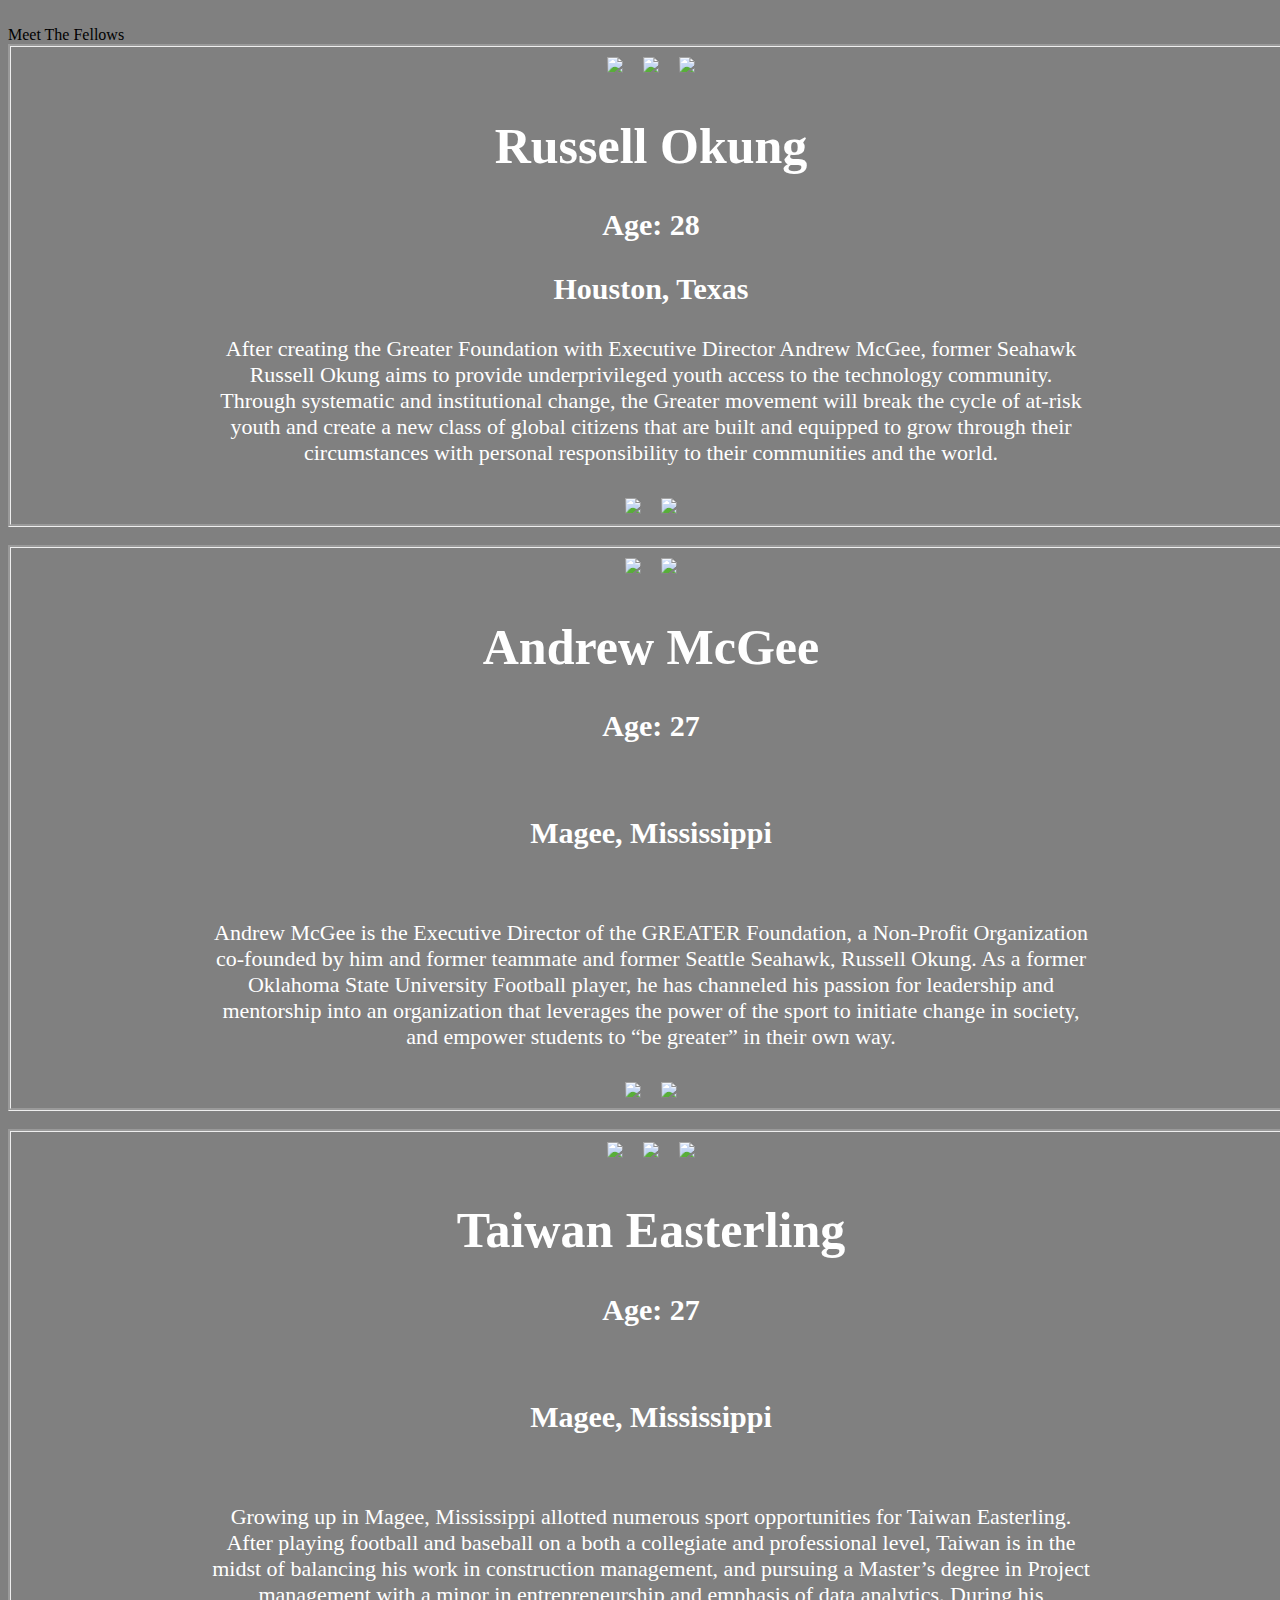
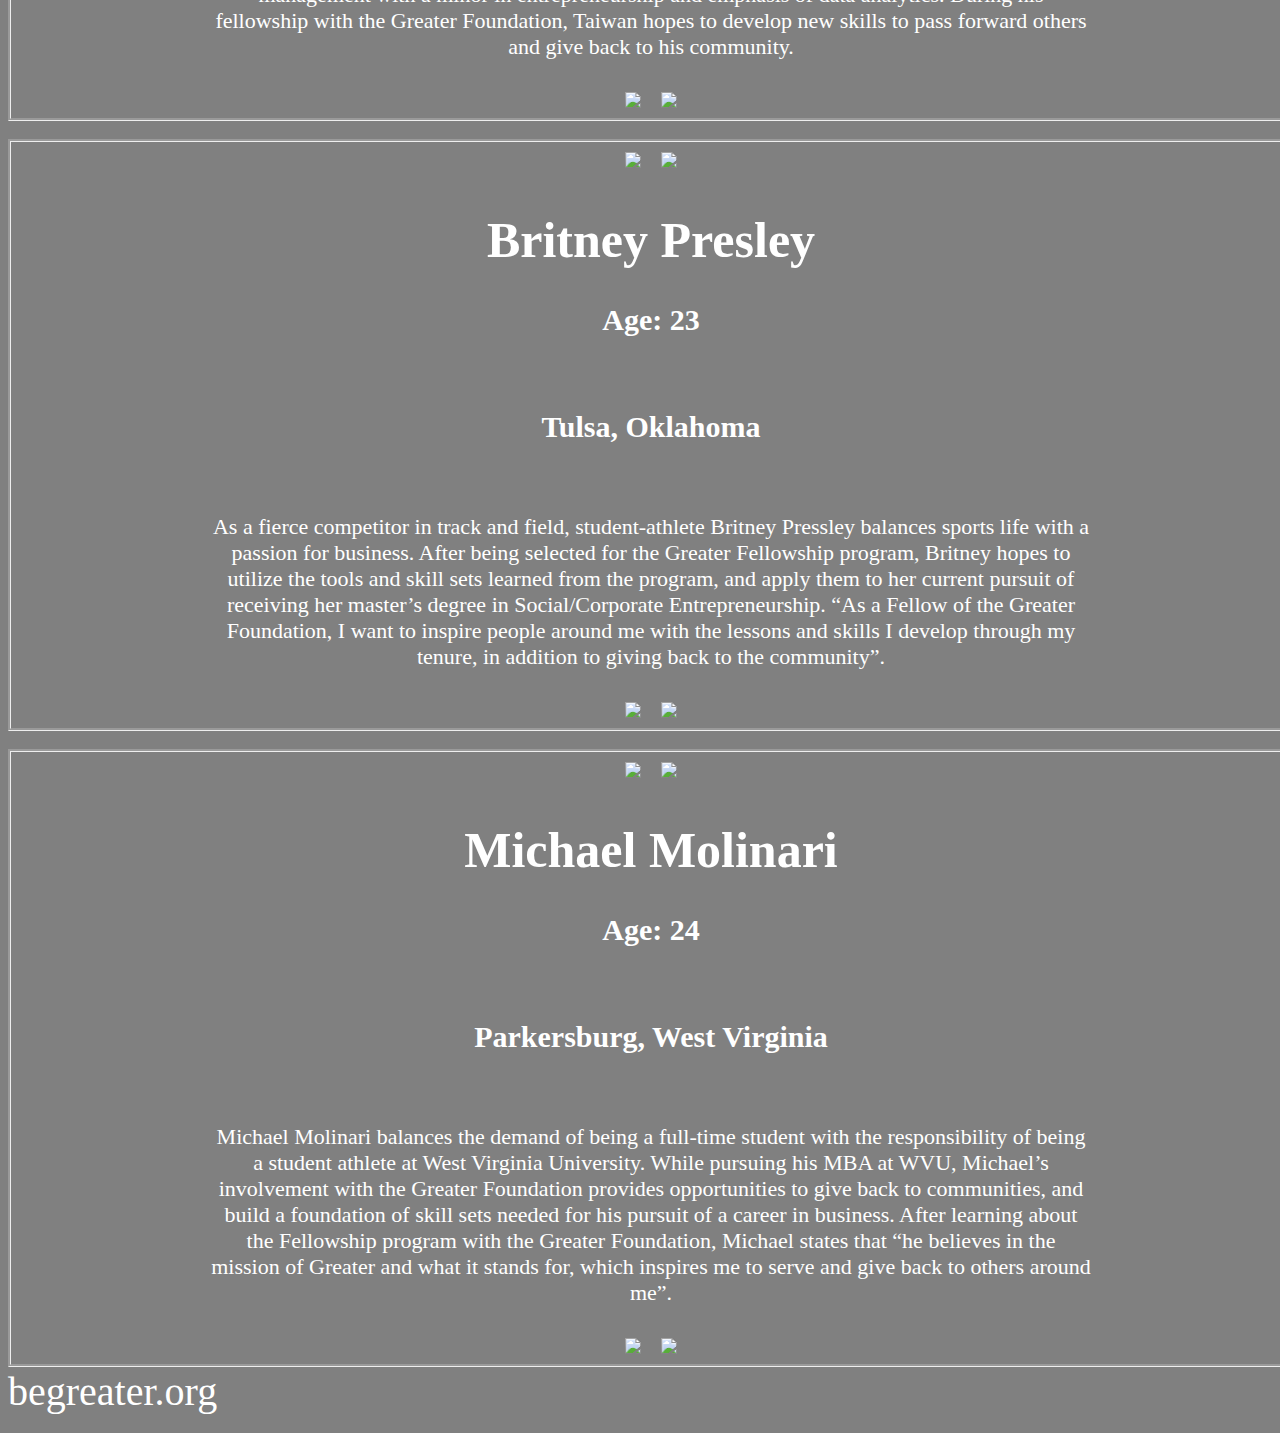
==== bios.html @ 5e9f5729 "Add files via upload" ====
<html>
  <head>
    <title>Meet The Fellows</title>
    <link rel="stylesheet" href="bios.css" type="text/css">
  </head>
​
  <body>
    <header>
      Meet The Fellows
    </header>
​
    <section>
      <article>
          <img src="OSU.png"><img src="russheadshot.jpg"><img src="Denver.png">
        <h1>Russell Okung</h1>
        <h2>
          Age: 28
        </h2>
        <h3>
          Houston, Texas
        </h3>
        <p>
          After creating the Greater Foundation with Executive Director Andrew McGee, former Seahawk Russell Okung aims to provide underprivileged youth access to the technology community.  Through systematic and institutional change, the Greater movement will break the cycle of at-risk youth and create a new class of global citizens that are built and equipped to grow through their circumstances with personal responsibility to their communities and the world.
        </p>
        <img src="russaction1.jpg"><img src="russaction2.jpg">
      </article>
​
      <article>
          <img src="andrewheadshot.jpg"><img src="OSU.png">
          <h1>Andrew McGee</h1>
          <h2>
            Age: 27
          </h2>
          </br>
          <h3>
            Magee, Mississippi
          </h3>
          </br>
          <p>
Andrew McGee is the Executive Director of the GREATER Foundation, a Non-Profit Organization co-founded by him and former teammate and former Seattle Seahawk, Russell Okung. As a former Oklahoma State University Football player, he has channeled his passion for leadership and mentorship into an organization that leverages the power of the sport to initiate change in society, and empower students to “be greater” in their own way.           </p>
        <img src="andrewaction1.jpg"><img src="andrewaction2.jpg">
      </article>
​
      <article>
        <img src="FSU.png"><img src="taiwanheadshot.jpg"><img src="Cubs.png">
        <h1>Taiwan Easterling</h1>
        <h2>
          Age: 27
        </h2>
        </br>
        <h3>
          Magee, Mississippi
        </h3>
        </br>
        <p>
          Growing up in Magee, Mississippi allotted numerous sport opportunities for Taiwan Easterling. After playing football and baseball on a both a collegiate and professional level, Taiwan is in the midst of balancing his work in construction management, and pursuing a Master’s degree in Project management with a minor in entrepreneurship and emphasis of data analytics. During his fellowship with the Greater Foundation, Taiwan hopes to develop new skills to pass forward others and give back to his community.      </p>
        <img src="taiwanaction1.jpg"><img src="taiwanaction2.jpg">
      </article>
​
      <article>
        <img src="britneyheadshot.jpg"><img src="OSU.png">
        <h1>Britney Presley</h1>
        <h2>
          Age: 23
        </h2>
        </br>
        <h3>
          Tulsa, Oklahoma
        </h3>
        </br>
        <p>
          As a fierce competitor in track and field, student-athlete Britney Pressley balances sports life with a passion for business. After being selected for the Greater Fellowship program, Britney hopes to utilize the tools and skill sets learned from the program, and apply them to her current pursuit of receiving her master’s degree in Social/Corporate Entrepreneurship. “As a Fellow of the Greater Foundation, I want to inspire people around me with the lessons and skills I develop through my tenure, in addition to giving back to the community”.
        </p>
        <img src="britneyaction1.jpg"><img src="britneyaction2.jpg">
      </article>
​
      <article>
        <img src="michaelheadshot.jpg"><img src="WVU.png">
        <h1>Michael Molinari</h1>
        <h2>
          Age: 24
        </h2>
        </br>
        <h3>
          Parkersburg, West Virginia
        </h3>
        </br>
        <p>
          Michael Molinari balances the demand of being a full-time student with the responsibility of being a student athlete at West Virginia University. While pursuing his MBA at WVU, Michael’s involvement with the Greater Foundation provides opportunities to give back to communities, and build a foundation of skill sets needed for his pursuit of a career in business.  After learning about the Fellowship program with the Greater Foundation, Michael states that “he believes in the mission of Greater and what it stands for, which inspires me to serve and give back to others around me”.
        </p>
        <img src="michaelaction1.jpg"><img src="michaelaction2.jpg">
    </section>
​
    <footer>
      begreater.org
    </footer>
​
  </body>
​
</html>
---- bios.css ----
html {
  width: 100%;
  height: 100%;
}
body {
   width: 100%;
   height: 100%;
   background-color: grey
}
​
header {
    background-color: black;
    color: white;
    padding: 5px;
    font-size: 50;
    display: block;
    text-align: center;
    border-style: ridge;
    border-width: 5px;
}
nav {
    float: left;
}
nav ul {
    padding: ;
    float: left;
    border-bottom: ;
    list-style-type: none;
}
nav li {
    float: left;
}
nav li a {
    display: block;
    height: 25px;
    padding: 12px 18px 8px 18px;
    vertical-align: middle;
}
a {
    color: ;
}
section {
    width: 100%;
    display: inline-block;
    text-align: center;
    padding: 0px;
}
aside {
    width: 17%;
    display: inline-block;
    background-color:;
    padding:;
    min-height: 100%;
}
aside ul {
    list-style-type: none;
}
footer {
    width: 790px;
    background-color:;
    color: white;
    font-size: 40;
    clear: both;
    display: block;
}
article {
    display: inline-block;
    width: 100%;
    float: center;
    border-style: groove;
    border-color: grey
    border-width: 10px;
    background-image:url("background.jpg");
    background-position: center;
}
img {
    float: center;
    display: inline-block;
    padding: 10px;
}
h1 {
  font-size: 50;
  color: white;
}
h2 {
  font-size: 30;
  color: white;
}
h3 {
  font-size: 30;
  color: white;
}
p {
  font-size: 22;
  color: white;
  padding-left: 200px;
  padding-right: 200px;
}
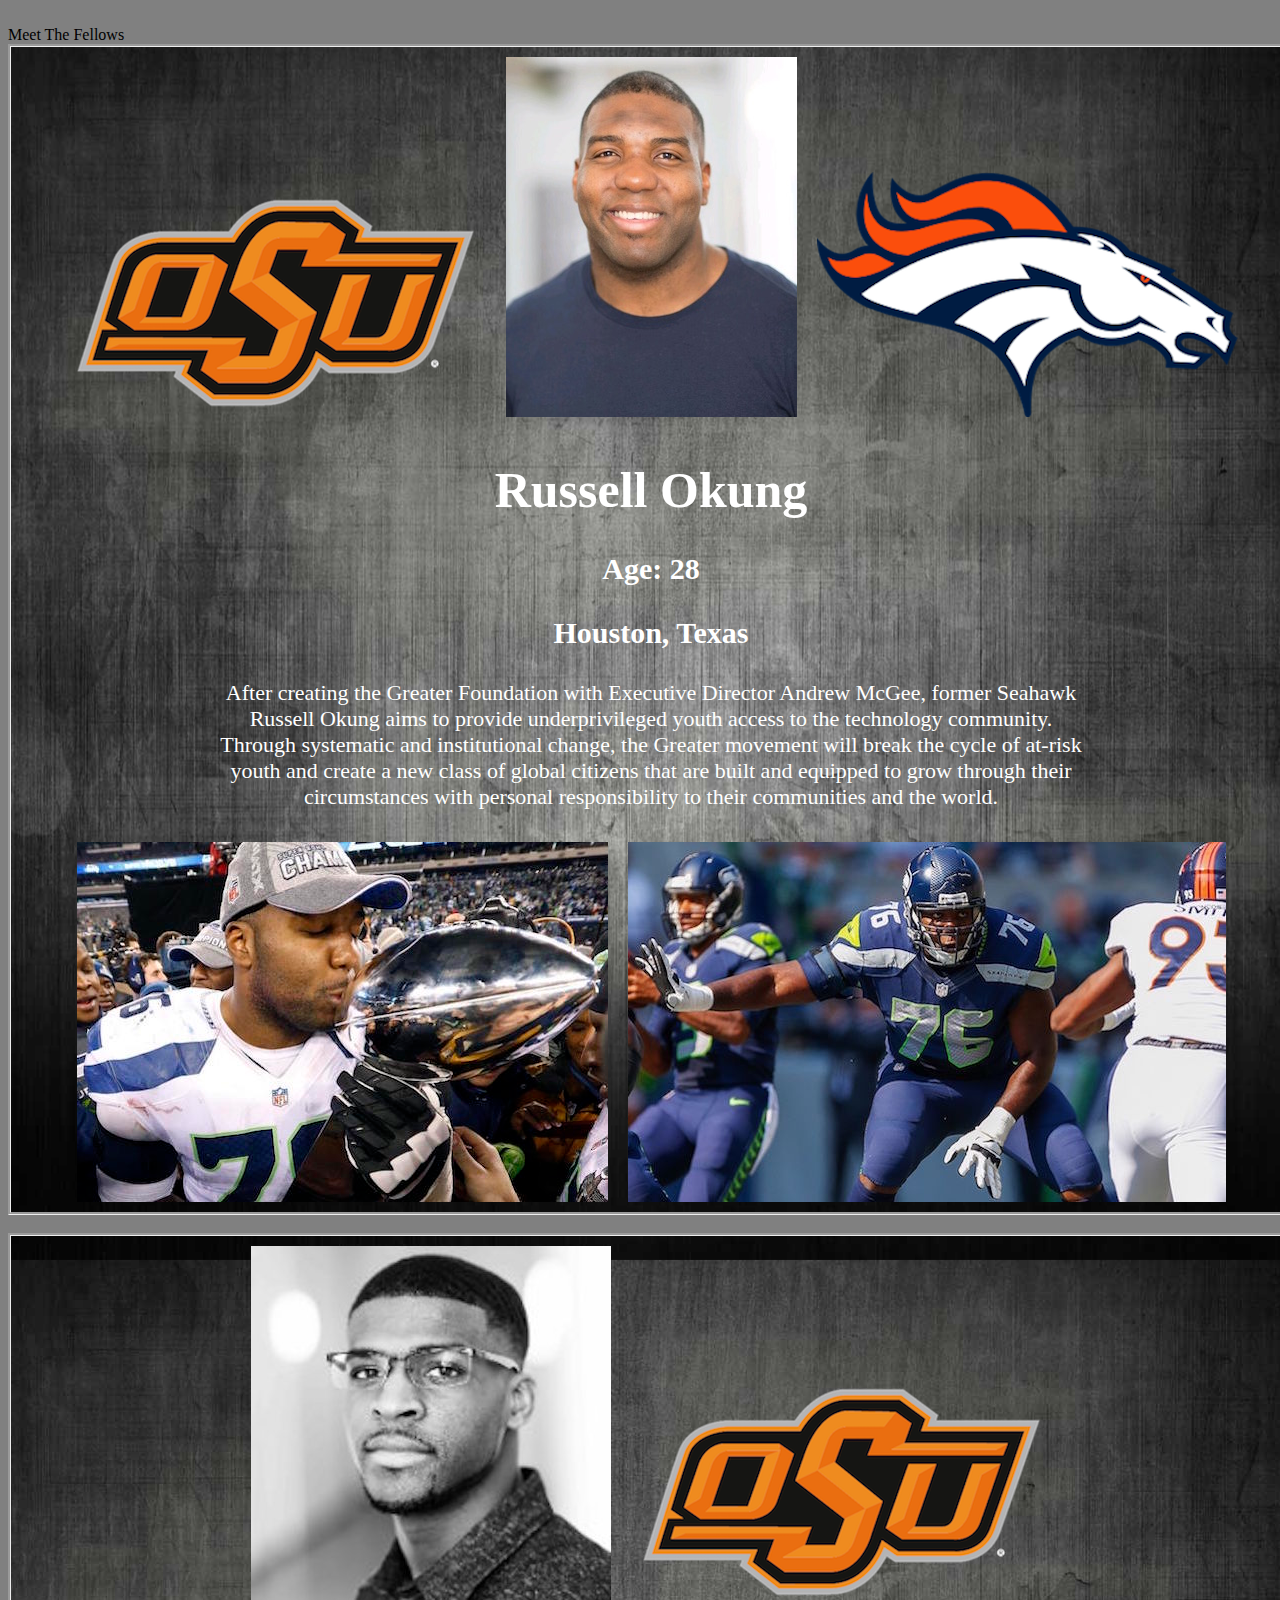
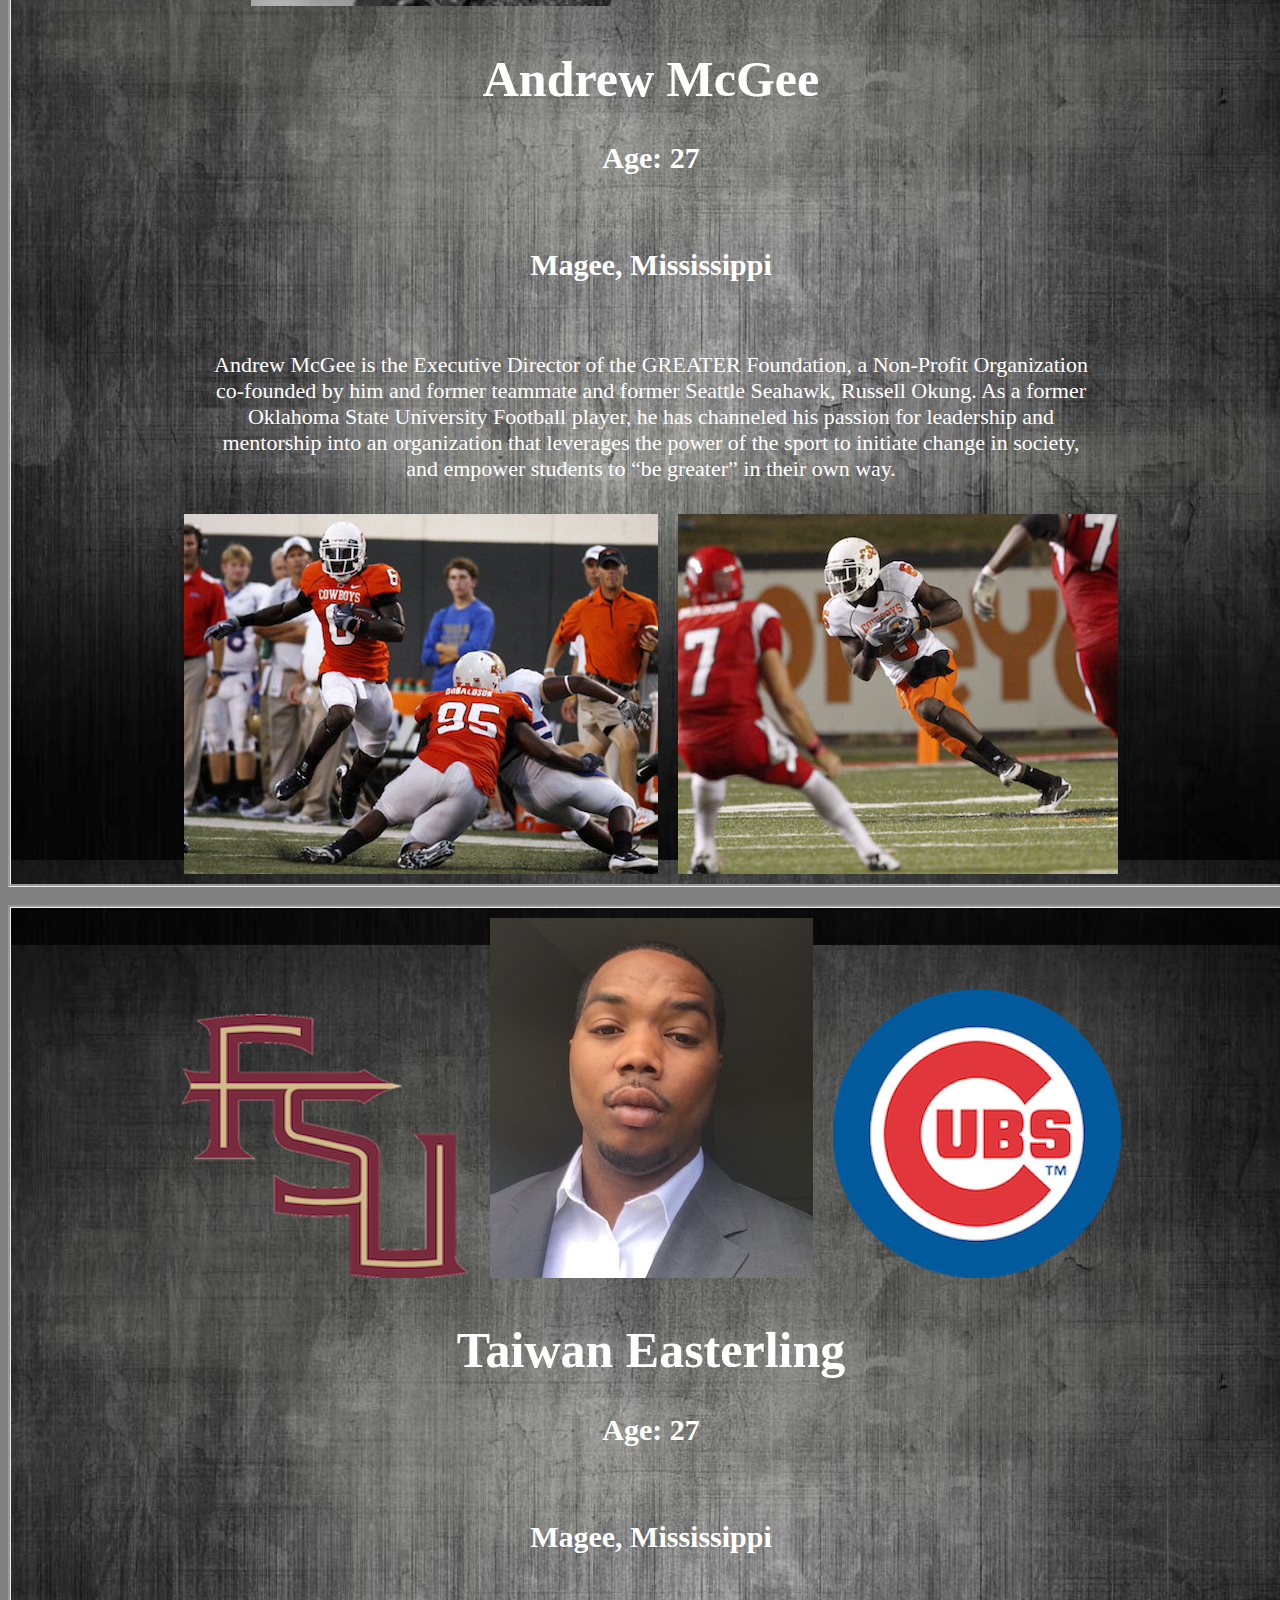
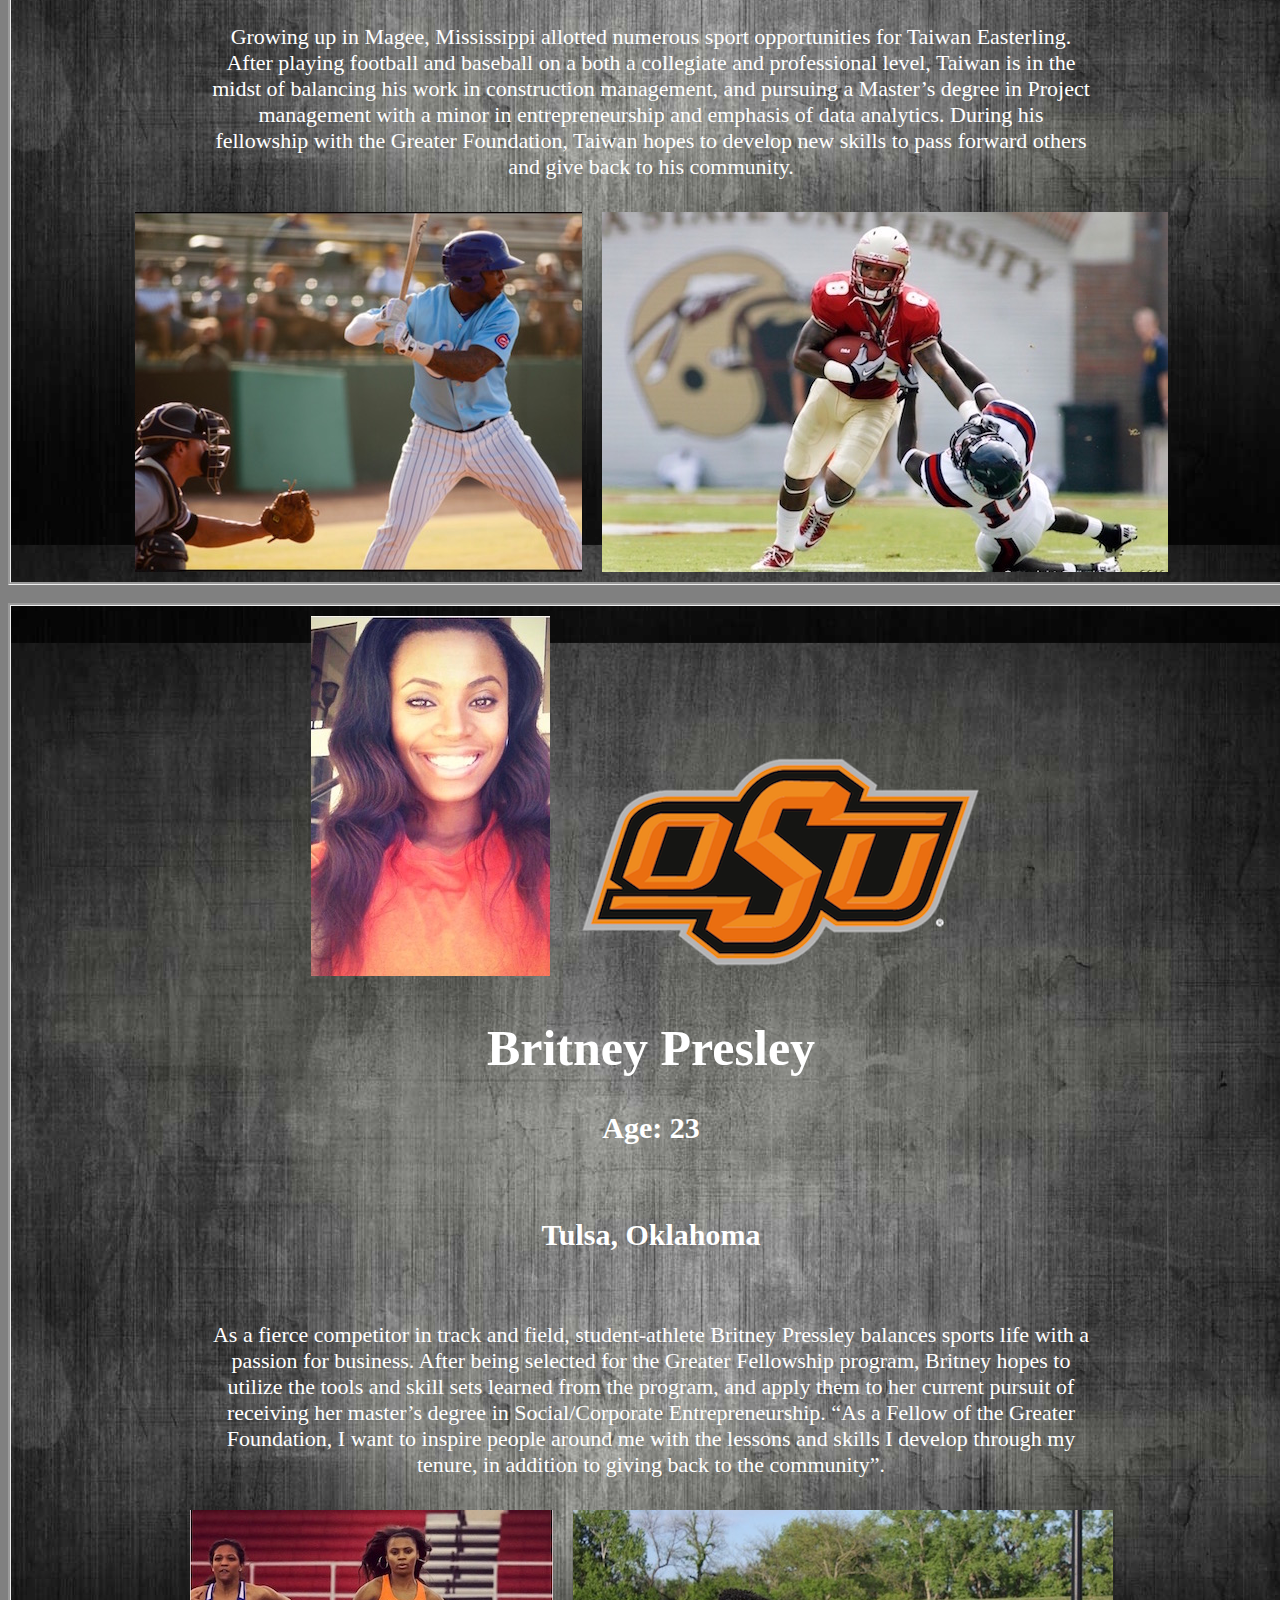
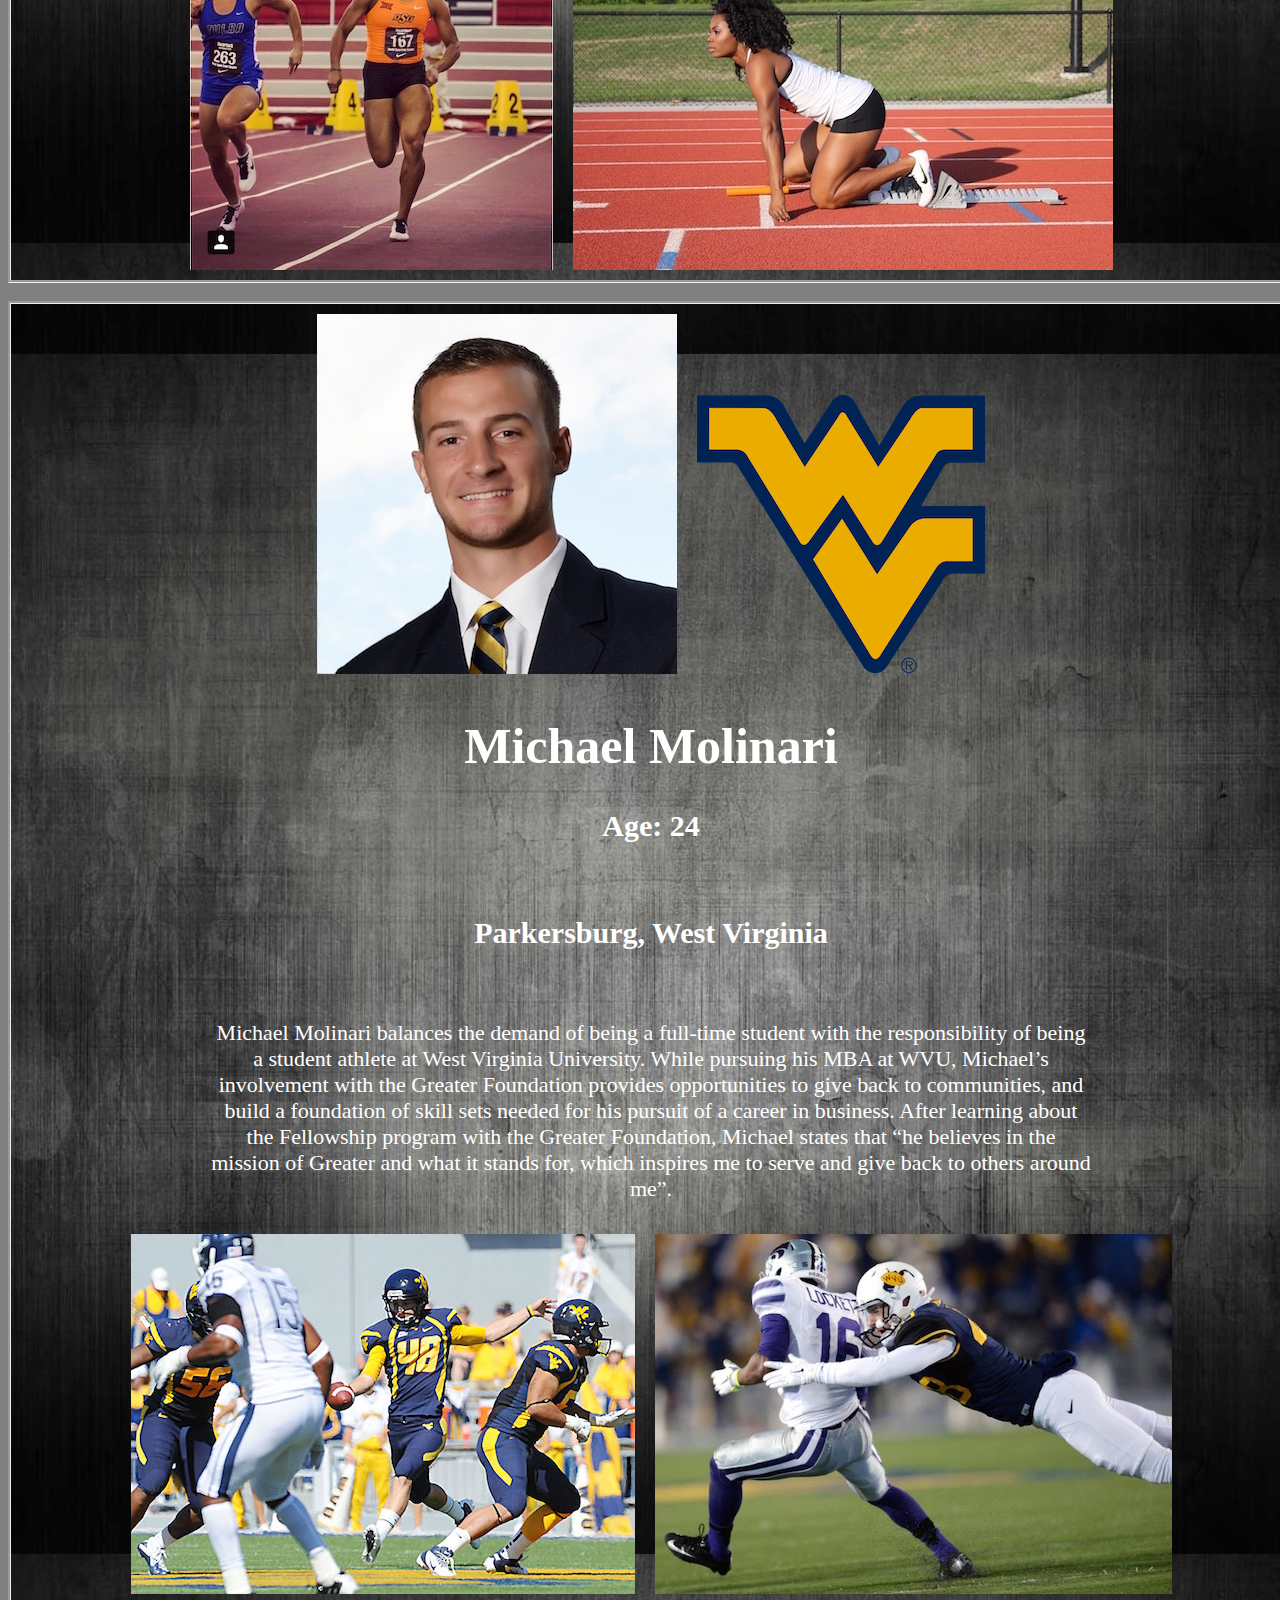
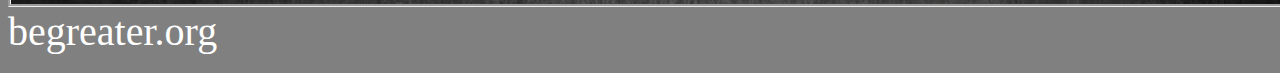
==== commit ae9ba9d9: "fix header" ====
--- a/bios.html
+++ b/bios.html
@@ -8,7 +8,6 @@
     <header>
       Meet The Fellows
     </header>
-​
     <section>
       <article>
           <img src="OSU.png"><img src="russheadshot.jpg"><img src="Denver.png">
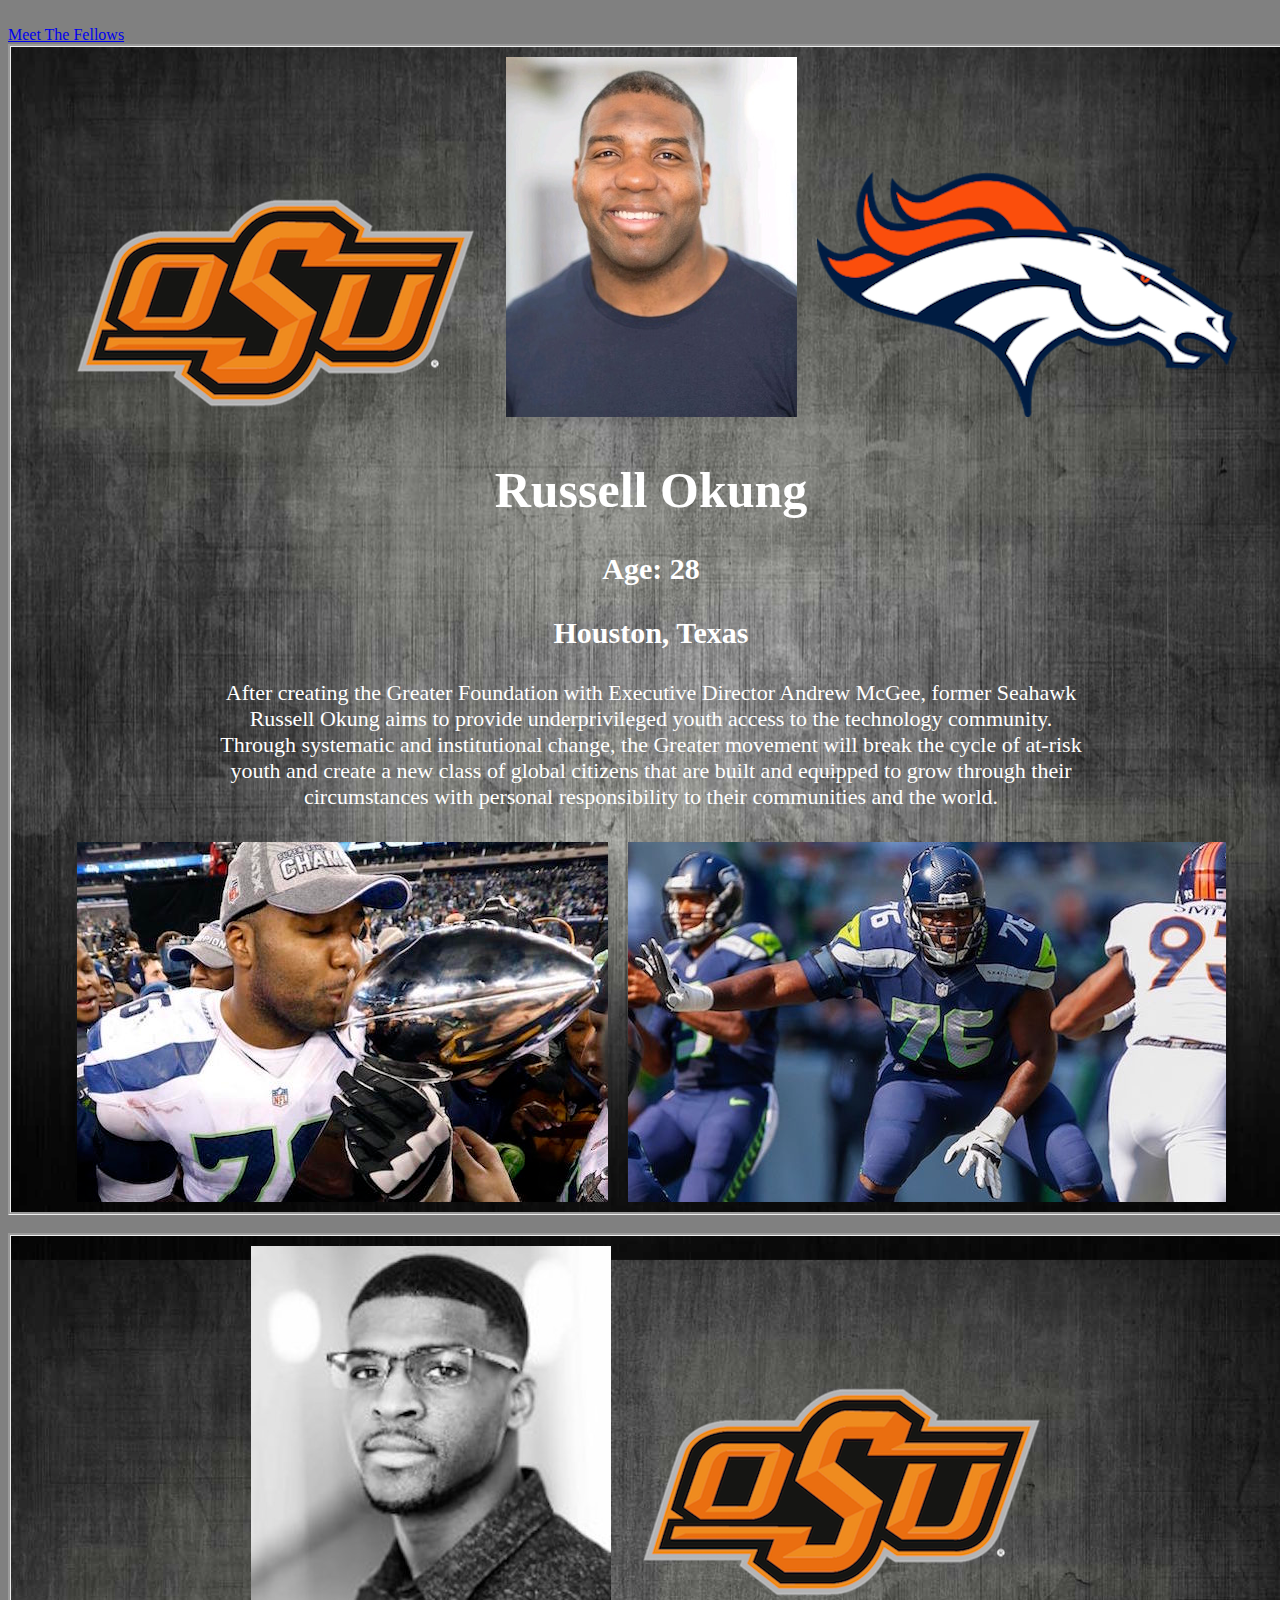
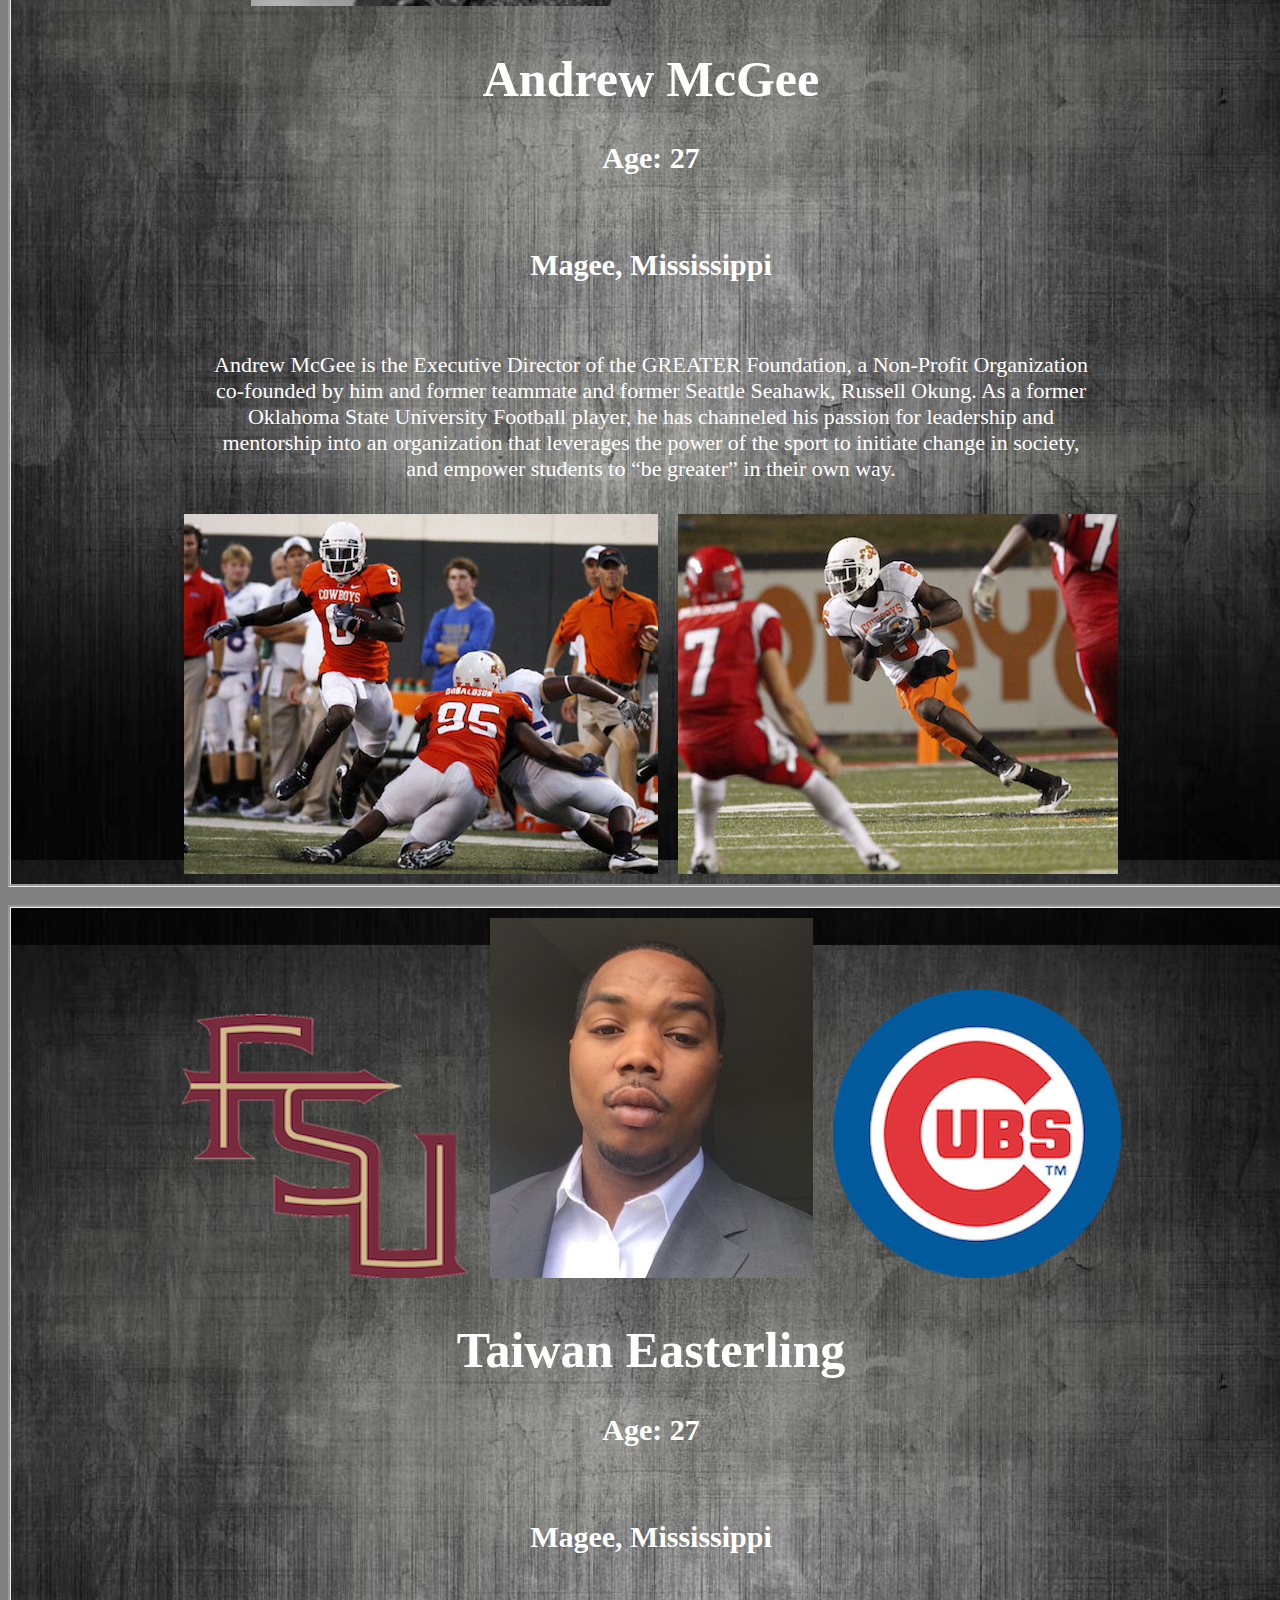
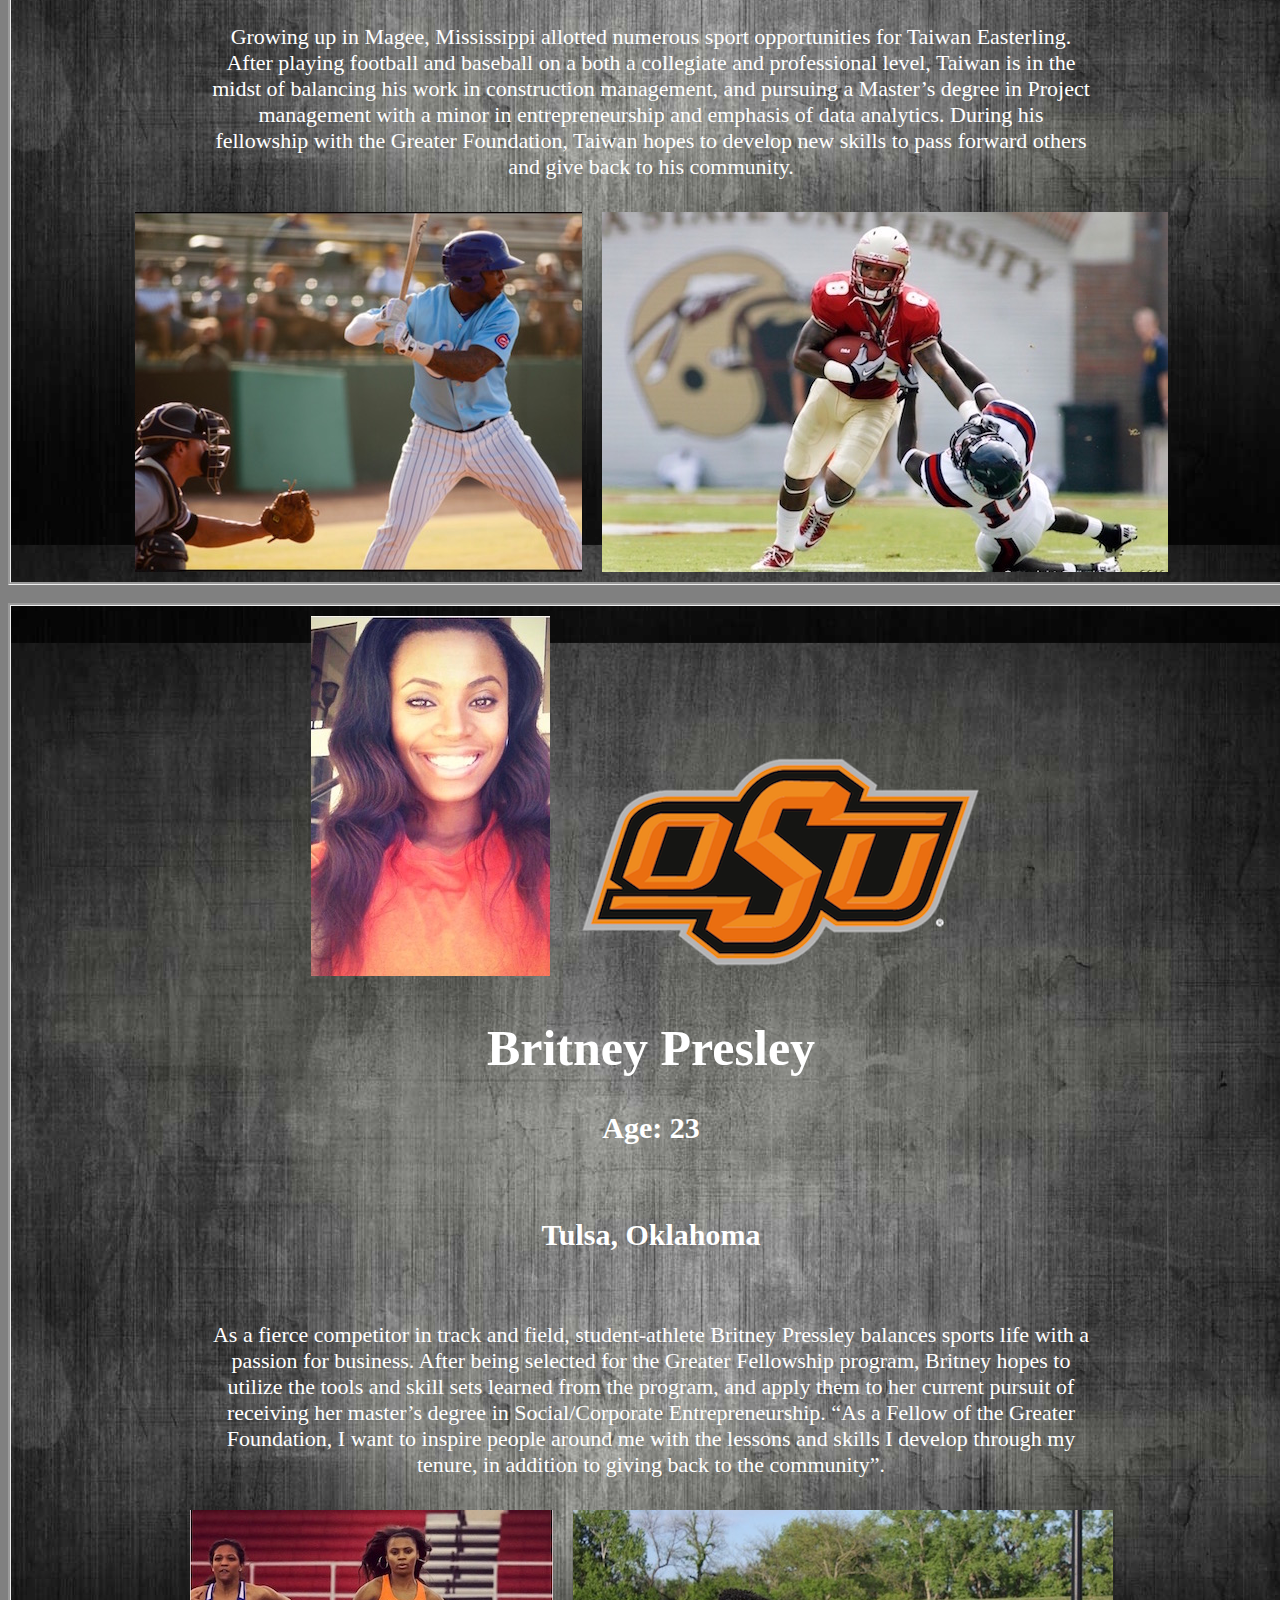
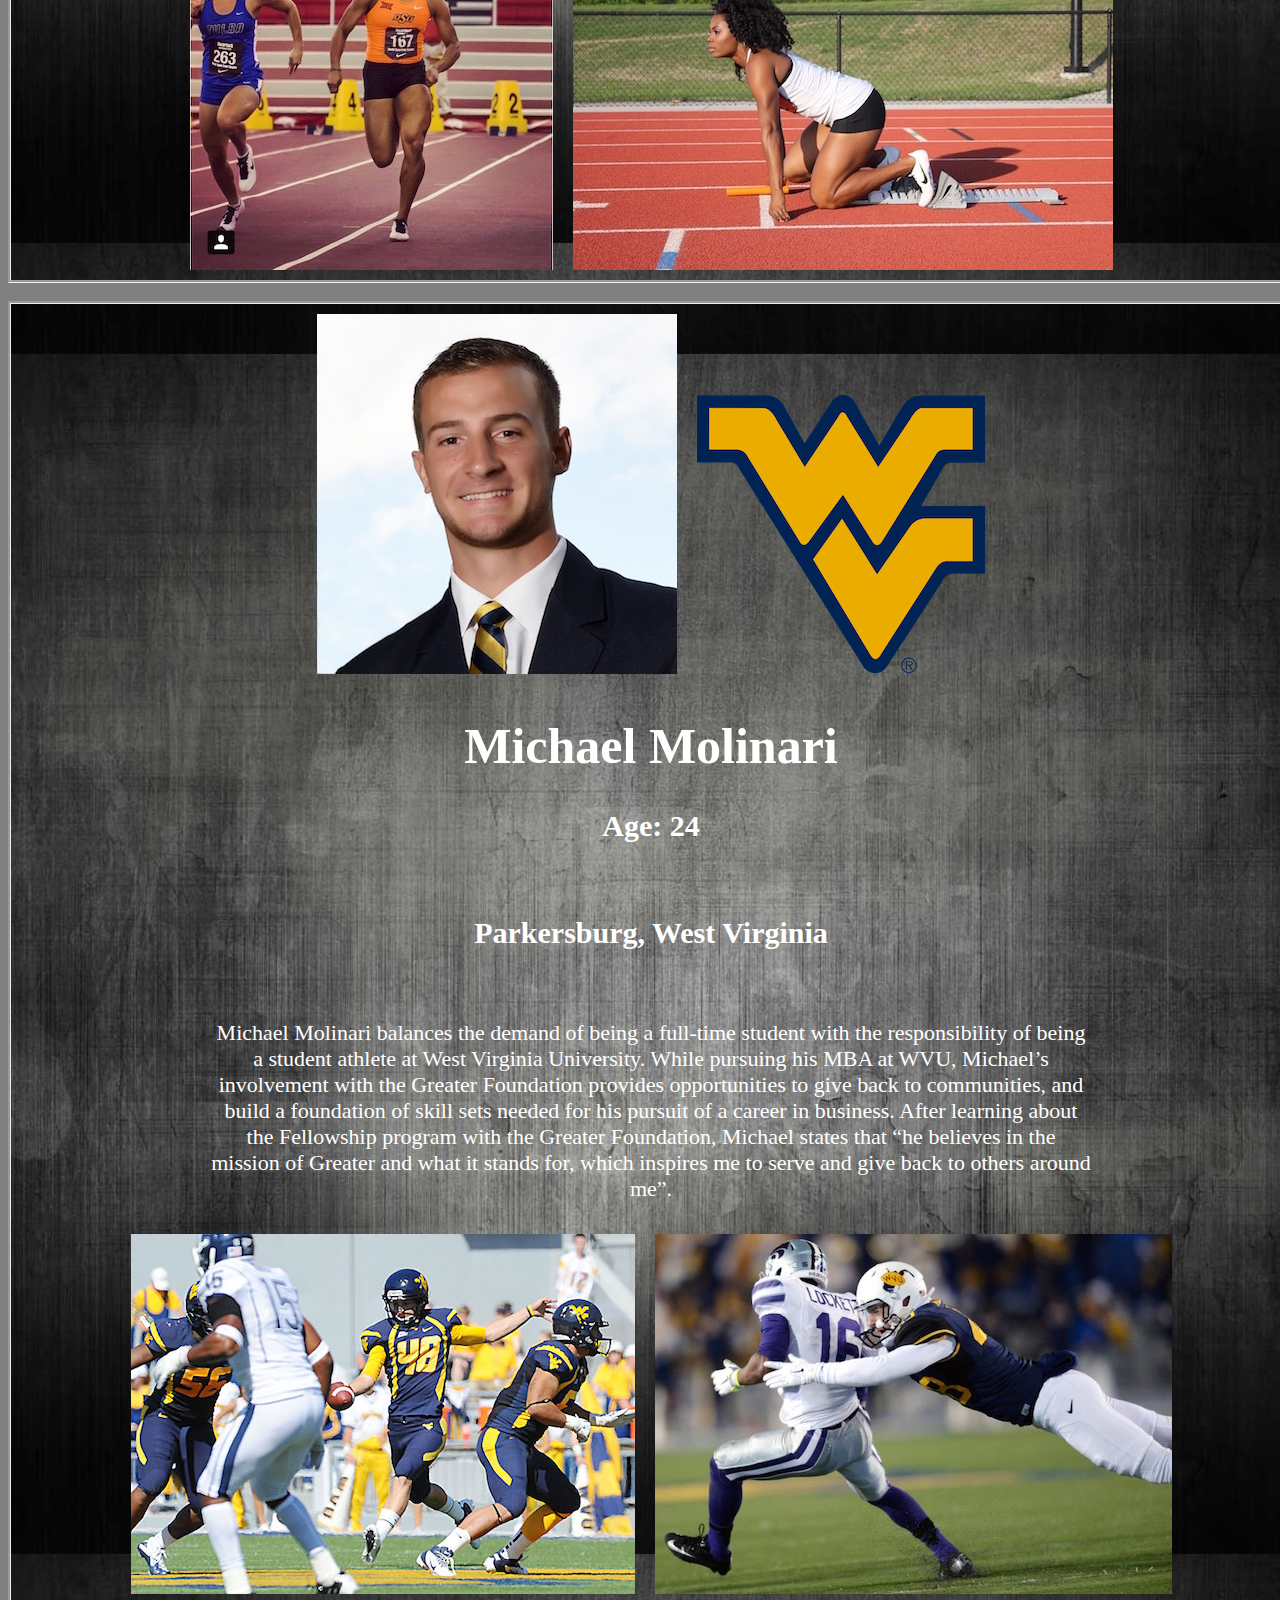
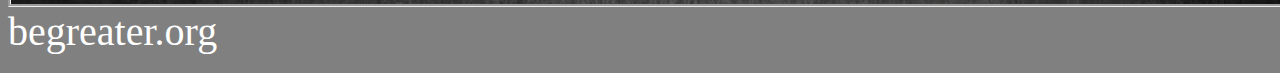
==== commit 420b7875: "Update bios.html" ====
--- a/bios.html
+++ b/bios.html
@@ -3,10 +3,9 @@
     <title>Meet The Fellows</title>
     <link rel="stylesheet" href="bios.css" type="text/css">
   </head>
-​
-  <body>
+​  <body>
     <header>
-      Meet The Fellows
+      <a href="index.html">Meet The Fellows</a>
     </header>
     <section>
       <article>
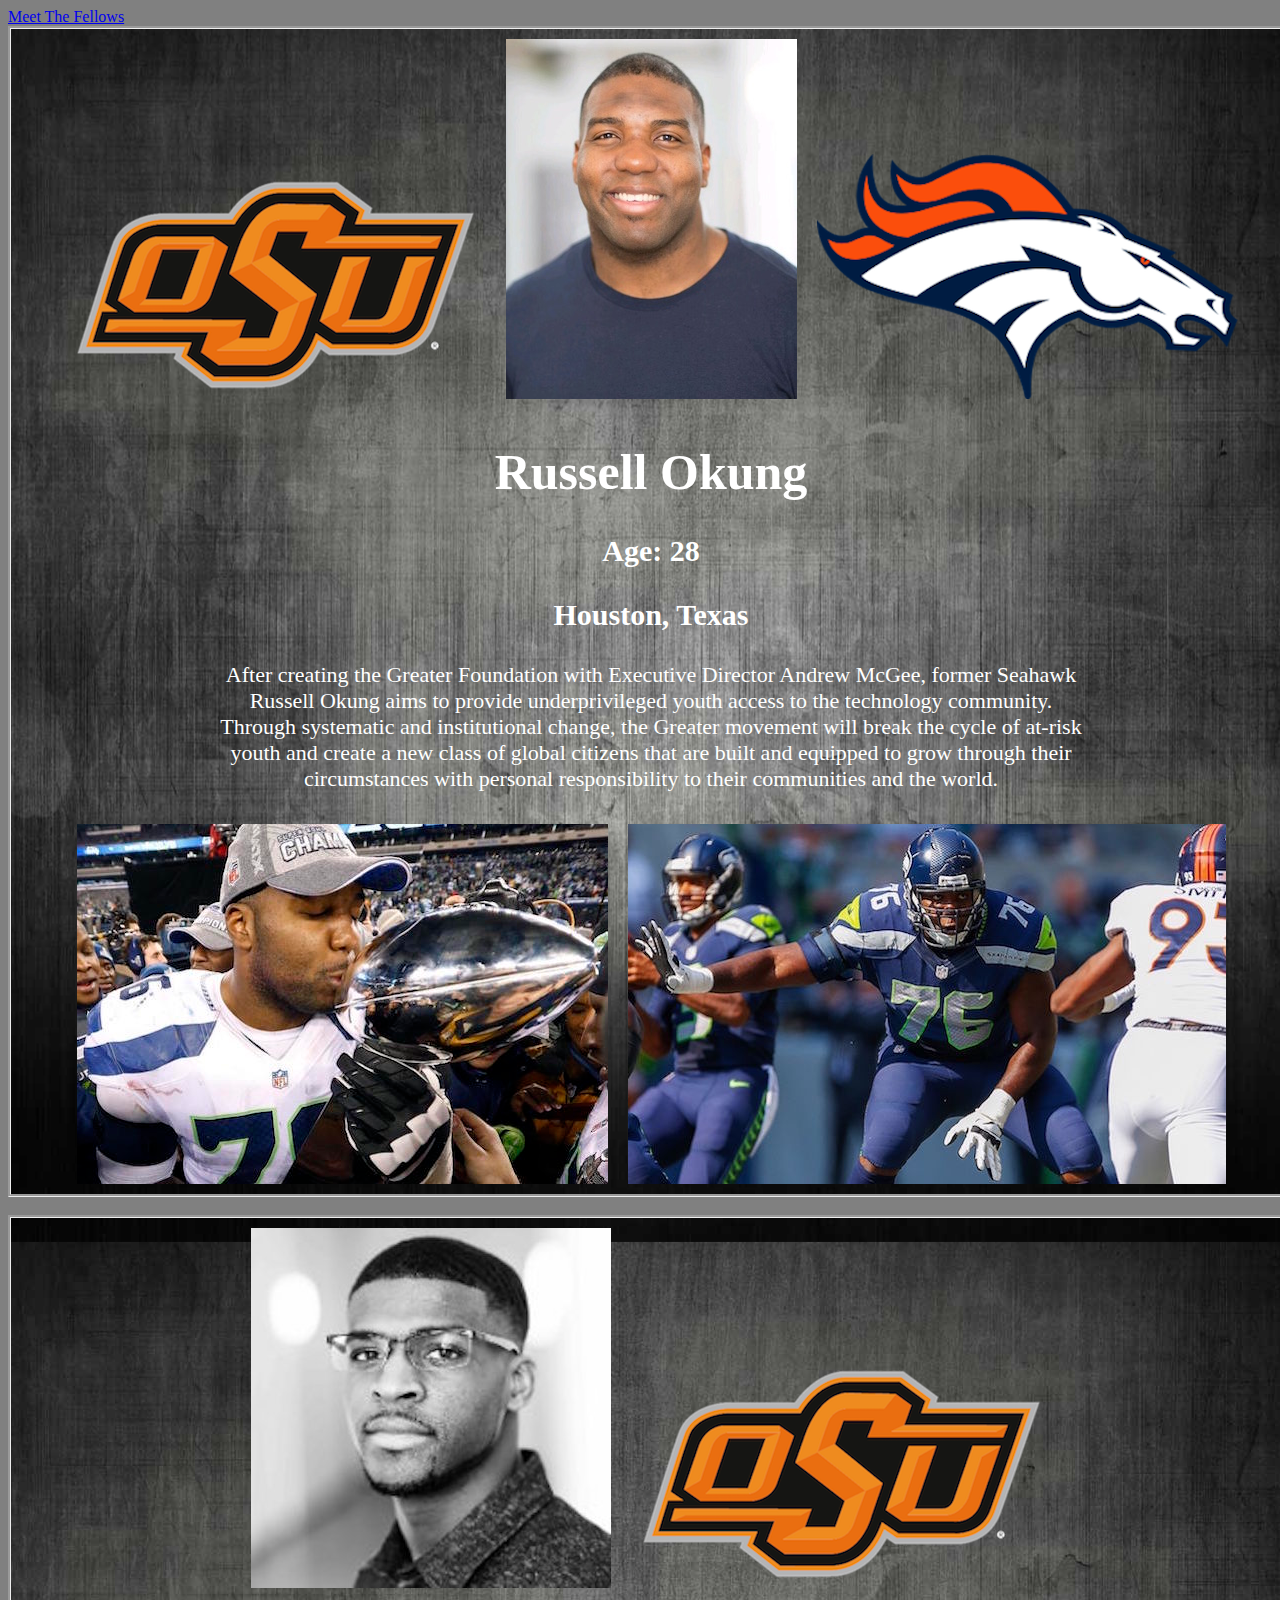
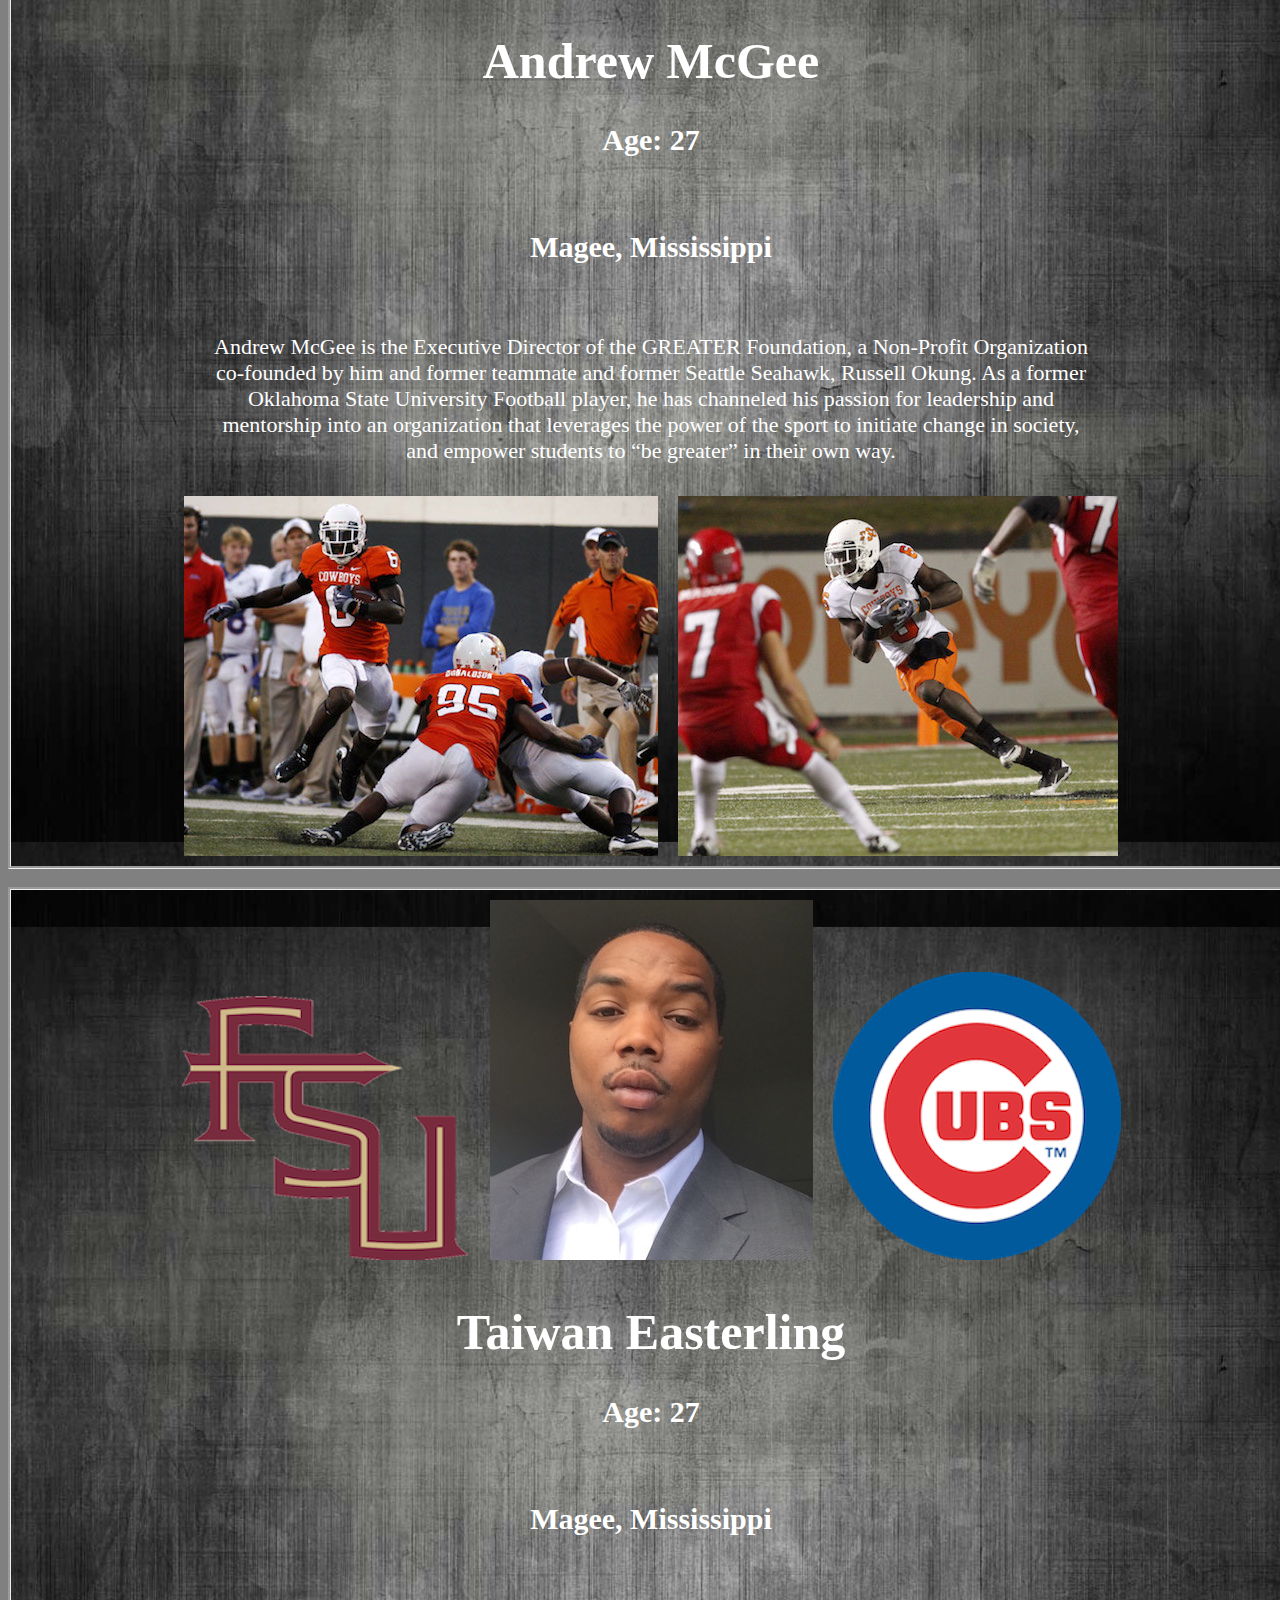
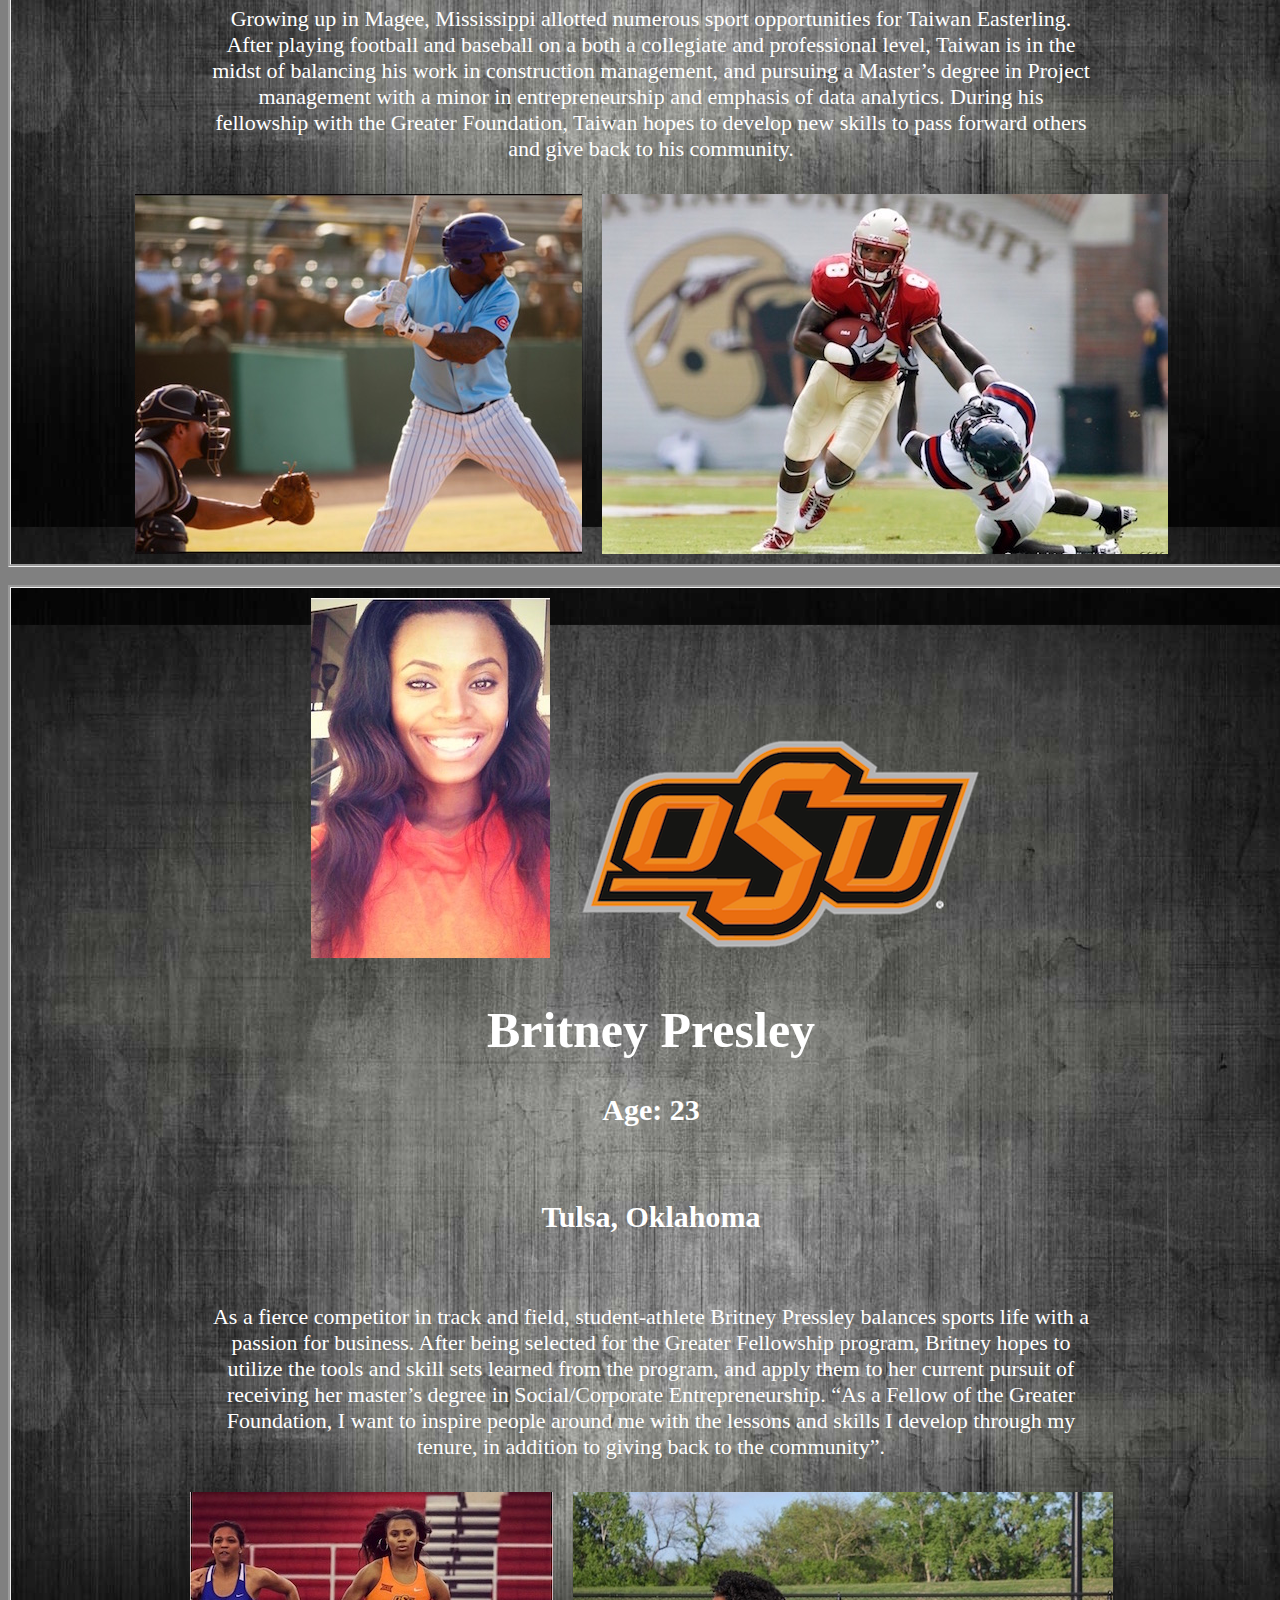
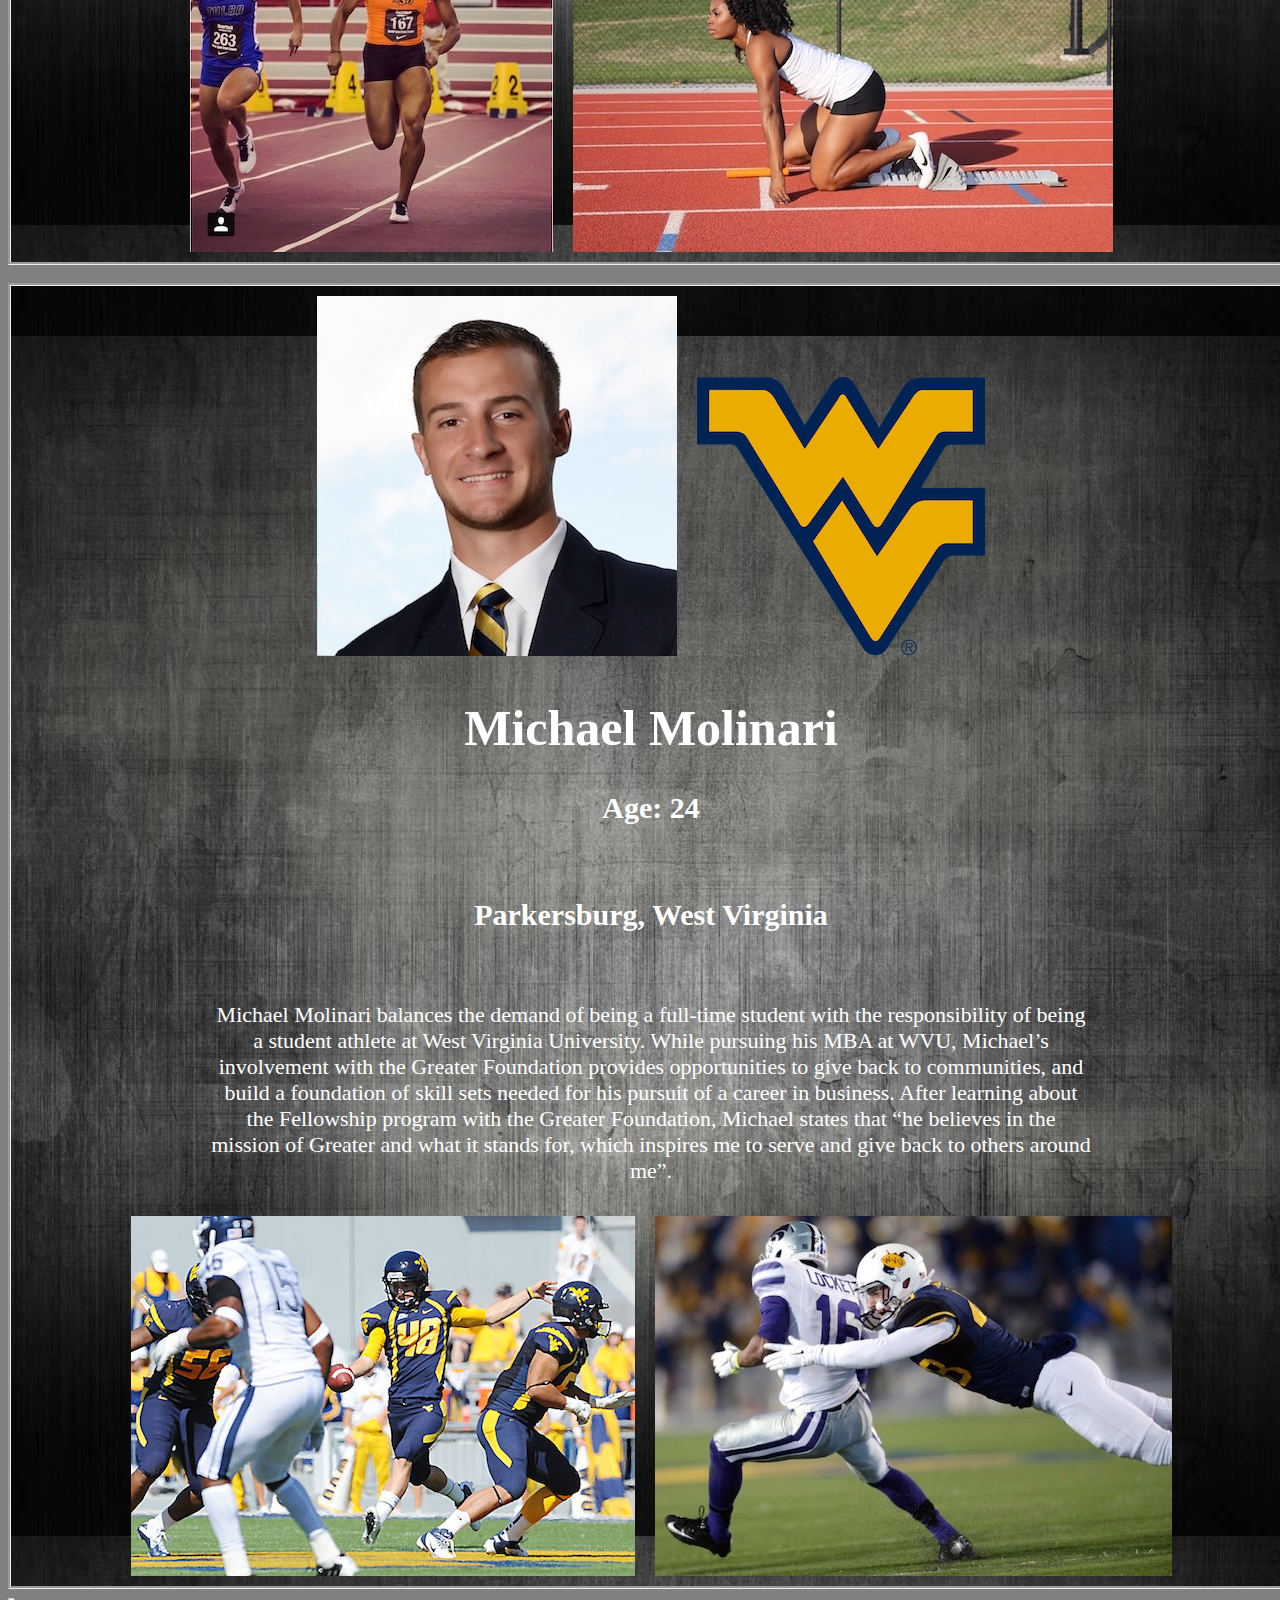
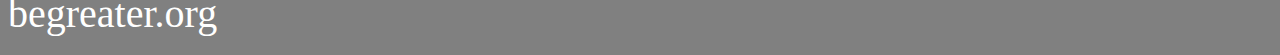
==== commit a0c9a992: "Update bios.html" ====
--- a/bios.html
+++ b/bios.html
@@ -3,7 +3,7 @@
     <title>Meet The Fellows</title>
     <link rel="stylesheet" href="bios.css" type="text/css">
   </head>
-​  <body>
+  <body>
     <header>
       <a href="index.html">Meet The Fellows</a>
     </header>
--- a/bios.css
+++ b/bios.css
@@ -7,8 +7,7 @@
    height: 100%;
    background-color: grey
 }
-​
-header {
+​header {
     background-color: black;
     color: white;
     padding: 5px;
